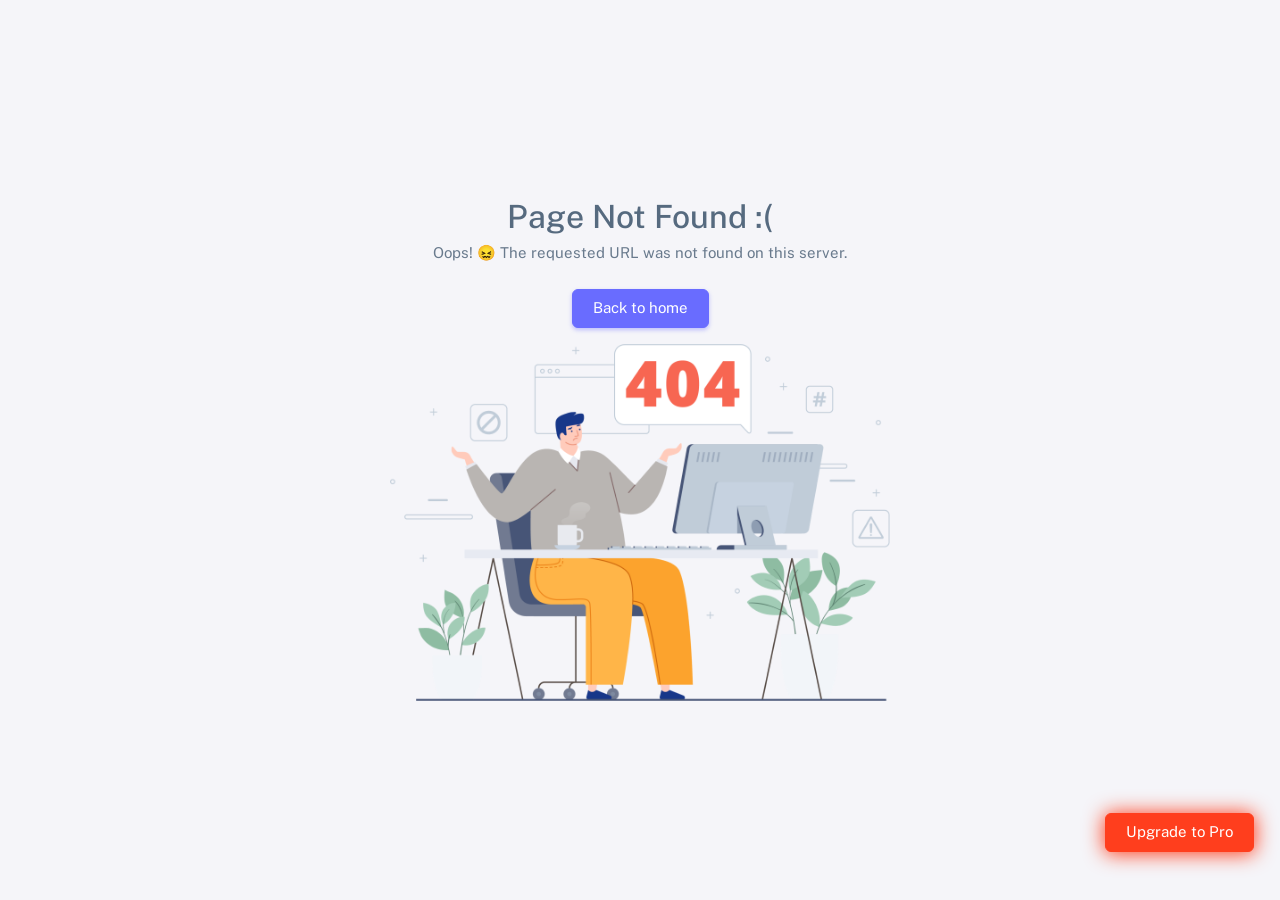
==== capstone-new/html/pages-misc-error.html @ 5571debe "first commit" ====
<!DOCTYPE html>

<html
  lang="en"
  class="light-style"
  dir="ltr"
  data-theme="theme-default"
  data-assets-path="../assets/"
  data-template="vertical-menu-template-free"
>
  <head>
    <meta charset="utf-8" />
    <meta
      name="viewport"
      content="width=device-width, initial-scale=1.0, user-scalable=no, minimum-scale=1.0, maximum-scale=1.0"
    />

    <title>Error - Pages | Sneat - Bootstrap 5 HTML Admin Template - Pro</title>

    <meta name="description" content="" />

    <!-- Favicon -->
    <link rel="icon" type="image/x-icon" href="../assets/img/favicon/favicon.ico" />

    <!-- Fonts -->
    <link rel="preconnect" href="https://fonts.googleapis.com" />
    <link rel="preconnect" href="https://fonts.gstatic.com" crossorigin />
    <link
      href="https://fonts.googleapis.com/css2?family=Public+Sans:ital,wght@0,300;0,400;0,500;0,600;0,700;1,300;1,400;1,500;1,600;1,700&display=swap"
      rel="stylesheet"
    />

    <!-- Icons. Uncomment required icon fonts -->
    <link rel="stylesheet" href="../assets/vendor/fonts/boxicons.css" />

    <!-- Core CSS -->
    <link rel="stylesheet" href="../assets/vendor/css/core.css" class="template-customizer-core-css" />
    <link rel="stylesheet" href="../assets/vendor/css/theme-default.css" class="template-customizer-theme-css" />
    <link rel="stylesheet" href="../assets/css/demo.css" />

    <!-- Vendors CSS -->
    <link rel="stylesheet" href="../assets/vendor/libs/perfect-scrollbar/perfect-scrollbar.css" />

    <!-- Page CSS -->
    <!-- Page -->
    <link rel="stylesheet" href="../assets/vendor/css/pages/page-misc.css" />
    <!-- Helpers -->
    <script src="../assets/vendor/js/helpers.js"></script>

    <!--! Template customizer & Theme config files MUST be included after core stylesheets and helpers.js in the <head> section -->
    <!--? Config:  Mandatory theme config file contain global vars & default theme options, Set your preferred theme option in this file.  -->
    <script src="../assets/js/config.js"></script>
  </head>

  <body>
    <!-- Content -->

    <!-- Error -->
    <div class="container-xxl container-p-y">
      <div class="misc-wrapper">
        <h2 class="mb-2 mx-2">Page Not Found :(</h2>
        <p class="mb-4 mx-2">Oops! 😖 The requested URL was not found on this server.</p>
        <a href="index.html" class="btn btn-primary">Back to home</a>
        <div class="mt-3">
          <img
            src="../assets/img/illustrations/page-misc-error-light.png"
            alt="page-misc-error-light"
            width="500"
            class="img-fluid"
            data-app-dark-img="illustrations/page-misc-error-dark.png"
            data-app-light-img="illustrations/page-misc-error-light.png"
          />
        </div>
      </div>
    </div>
    <!-- /Error -->

    <!-- / Content -->

    <div class="buy-now">
      <a
        href="https://themeselection.com/products/sneat-bootstrap-html-admin-template/"
        target="_blank"
        class="btn btn-danger btn-buy-now"
        >Upgrade to Pro</a
      >
    </div>

    <!-- Core JS -->
    <!-- build:js assets/vendor/js/core.js -->
    <script src="../assets/vendor/libs/jquery/jquery.js"></script>
    <script src="../assets/vendor/libs/popper/popper.js"></script>
    <script src="../assets/vendor/js/bootstrap.js"></script>
    <script src="../assets/vendor/libs/perfect-scrollbar/perfect-scrollbar.js"></script>

    <script src="../assets/vendor/js/menu.js"></script>
    <!-- endbuild -->

    <!-- Vendors JS -->

    <!-- Main JS -->
    <script src="../assets/js/main.js"></script>

    <!-- Page JS -->

    <!-- Place this tag in your head or just before your close body tag. -->
    <script async defer src="https://buttons.github.io/buttons.js"></script>
  </body>
</html>
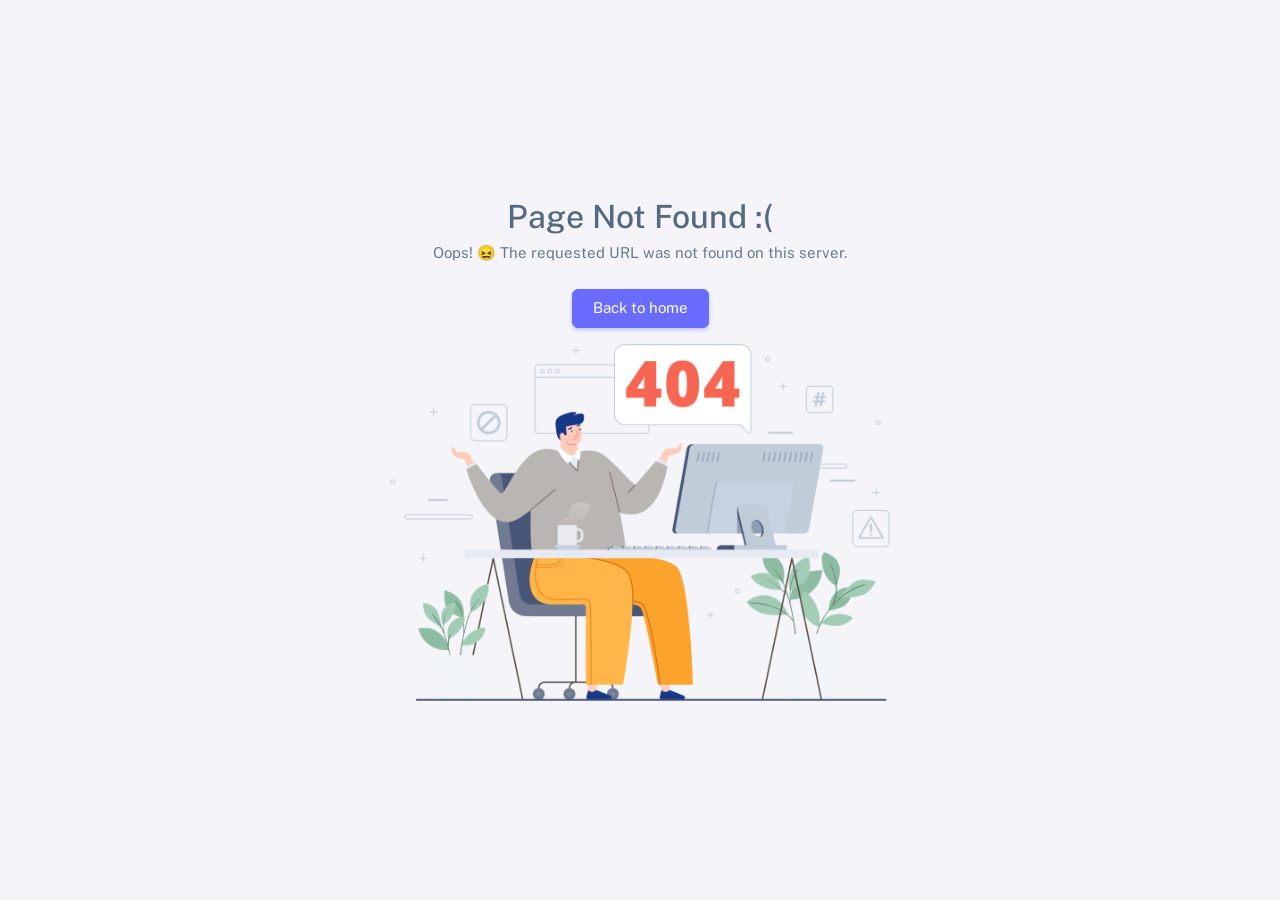
==== commit 33bcf5da: "new" ====
--- a/capstone-new/html/pages-misc-error.html
+++ b/capstone-new/html/pages-misc-error.html
@@ -77,14 +77,6 @@
 
     <!-- / Content -->
 
-    <div class="buy-now">
-      <a
-        href="https://themeselection.com/products/sneat-bootstrap-html-admin-template/"
-        target="_blank"
-        class="btn btn-danger btn-buy-now"
-        >Upgrade to Pro</a
-      >
-    </div>
 
     <!-- Core JS -->
     <!-- build:js assets/vendor/js/core.js -->
--- a/capstone-new/assets/css/demo.css
+++ b/capstone-new/assets/css/demo.css
@@ -0,0 +1,161 @@
+/*
+* demo.css
+* File include item demo only specific css only
+******************************************************************************/
+
+.menu .app-brand.demo {
+  height: 64px;
+  margin-top: 12px;
+}
+
+.app-brand-logo.demo svg {
+  width: 22px;
+  height: 38px;
+}
+
+.app-brand-text.demo {
+  font-size: 1.75rem;
+  letter-spacing: -0.5px;
+  text-transform: lowercase;
+}
+
+/* ! For .layout-navbar-fixed added fix padding top tpo .layout-page */
+/* Detached navbar */
+.layout-navbar-fixed .layout-wrapper:not(.layout-horizontal):not(.layout-without-menu) .layout-page {
+  padding-top: 76px !important;
+}
+/* Default navbar */
+.layout-navbar-fixed .layout-wrapper:not(.layout-without-menu) .layout-page {
+  padding-top: 64px !important;
+}
+
+/* Navbar page z-index issue solution */
+.content-wrapper .navbar {
+  z-index: auto;
+}
+
+/*
+* Content
+******************************************************************************/
+
+.demo-blocks > * {
+  display: block !important;
+}
+
+.demo-inline-spacing > * {
+  margin: 1rem 0.375rem 0 0 !important;
+}
+
+/* ? .demo-vertical-spacing class is used to have vertical margins between elements. To remove margin-top from the first-child, use .demo-only-element class with .demo-vertical-spacing class. For example, we have used this class in forms-input-groups.html file. */
+.demo-vertical-spacing > * {
+  margin-top: 1rem !important;
+  margin-bottom: 0 !important;
+}
+.demo-vertical-spacing.demo-only-element > :first-child {
+  margin-top: 0 !important;
+}
+
+.demo-vertical-spacing-lg > * {
+  margin-top: 1.875rem !important;
+  margin-bottom: 0 !important;
+}
+.demo-vertical-spacing-lg.demo-only-element > :first-child {
+  margin-top: 0 !important;
+}
+
+.demo-vertical-spacing-xl > * {
+  margin-top: 5rem !important;
+  margin-bottom: 0 !important;
+}
+.demo-vertical-spacing-xl.demo-only-element > :first-child {
+  margin-top: 0 !important;
+}
+
+.rtl-only {
+  display: none !important;
+  text-align: left !important;
+  direction: ltr !important;
+}
+
+[dir='rtl'] .rtl-only {
+  display: block !important;
+}
+
+/*
+* Layout demo
+******************************************************************************/
+
+.layout-demo-wrapper {
+  display: -webkit-box;
+  display: -ms-flexbox;
+  display: flex;
+  -webkit-box-align: center;
+  -ms-flex-align: center;
+  align-items: center;
+  -webkit-box-orient: vertical;
+  -webkit-box-direction: normal;
+  -ms-flex-direction: column;
+  flex-direction: column;
+  margin-top: 1rem;
+}
+.layout-demo-placeholder img {
+  width: 900px;
+}
+.layout-demo-info {
+  text-align: center;
+  margin-top: 1rem;
+}
+/* styles.css */
+.popup {
+  display: none;
+  position: fixed;
+  top: 0;
+  left: 0;
+  width: 100%;
+  height: 100%;
+  background-color: rgba(0, 0, 0, 0.5);
+  z-index: 9999;
+}
+
+.popup-content {
+  position: absolute;
+  top: 50%;
+  left: 50%;
+  transform: translate(-50%, -50%);
+  background-color: white;
+  padding: 20px;
+  border-radius: 5px;
+  box-shadow: 0 0 10px rgba(0, 0, 0, 0.3);
+  display: flex;
+  flex-direction: column;
+}
+
+.close-button {
+  position: absolute;
+  top: 10px; /* Adjust the value as needed */
+  right: 10px; /* Adjust the value as needed */
+}
+
+.table-container {
+  max-height: 300px; /* Set the maximum height for the table container */
+  overflow-y: auto; 
+}
+
+table {
+  width: 100%;
+  border-collapse: collapse;
+}
+
+table, th, td {
+  border: 1px solid black;
+}
+
+th, td {
+  padding: 8px;
+  text-align: left;
+}
+
+
+
+
+
